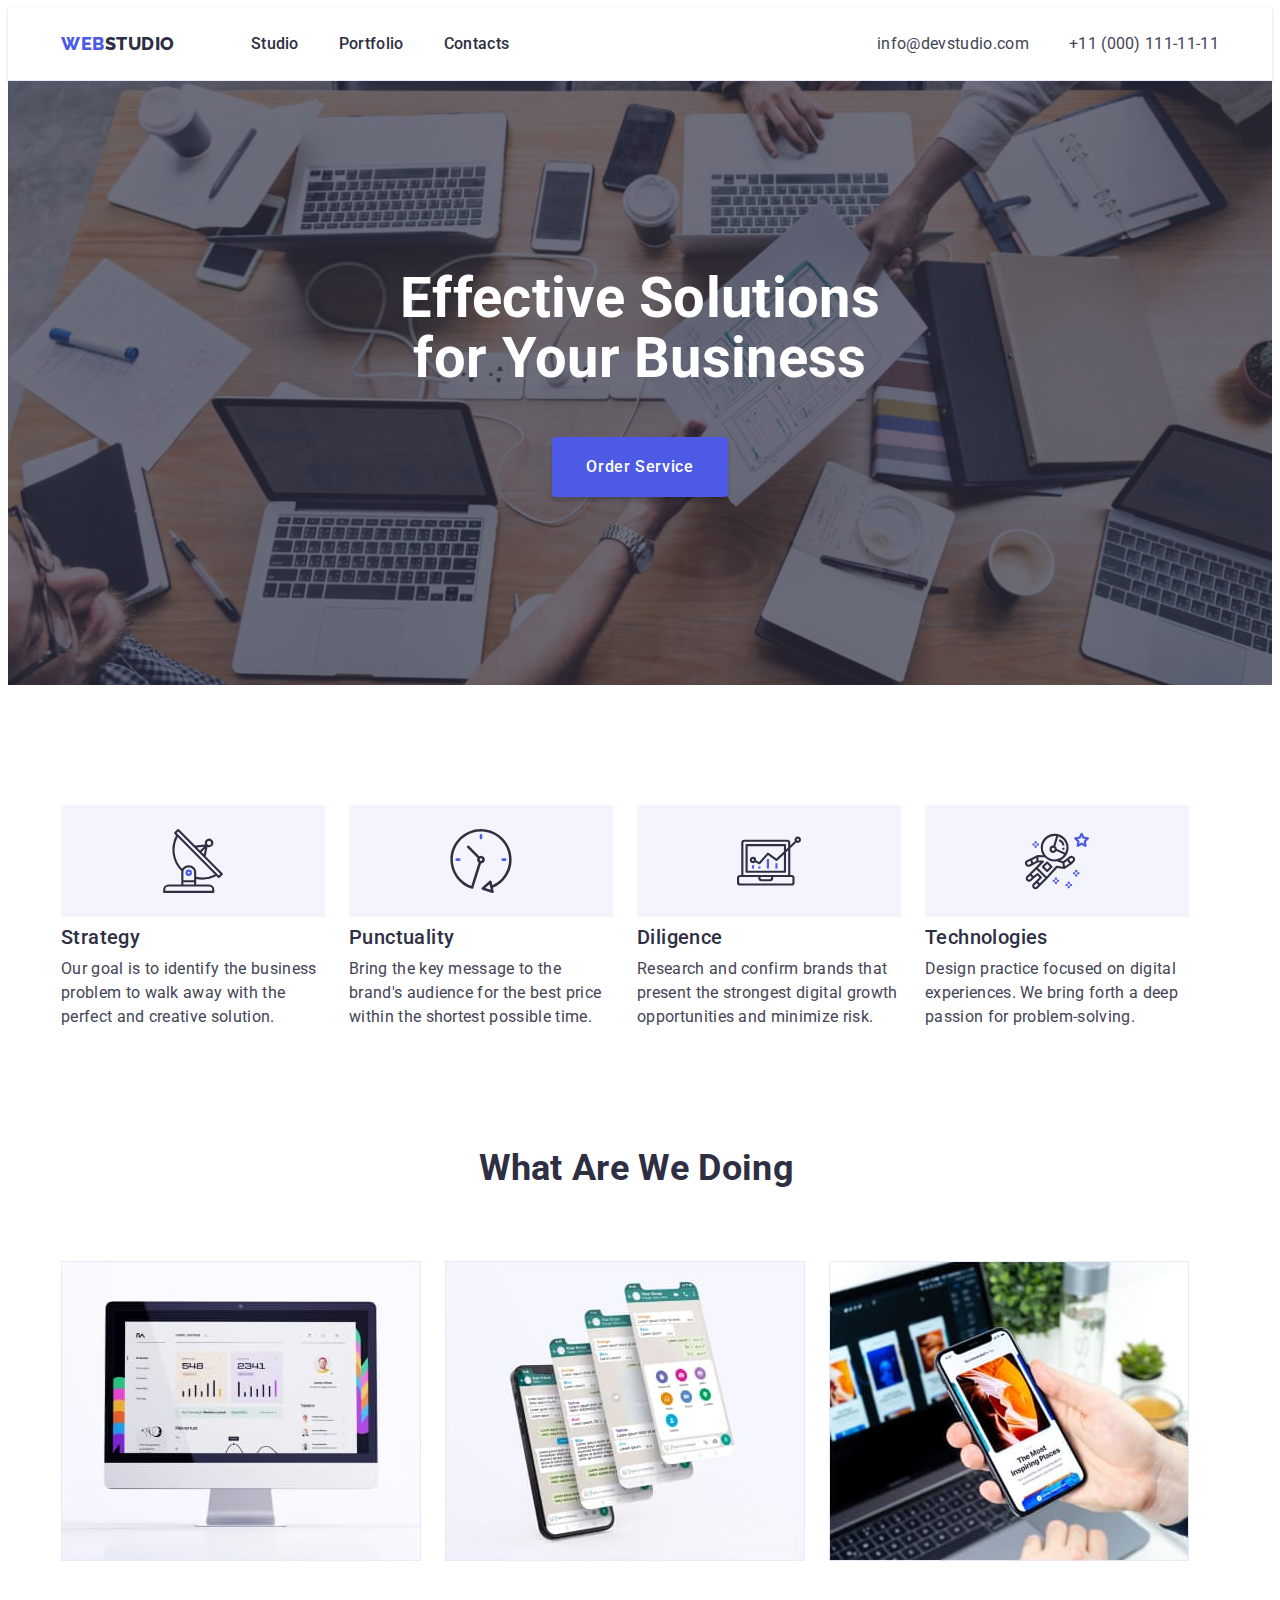
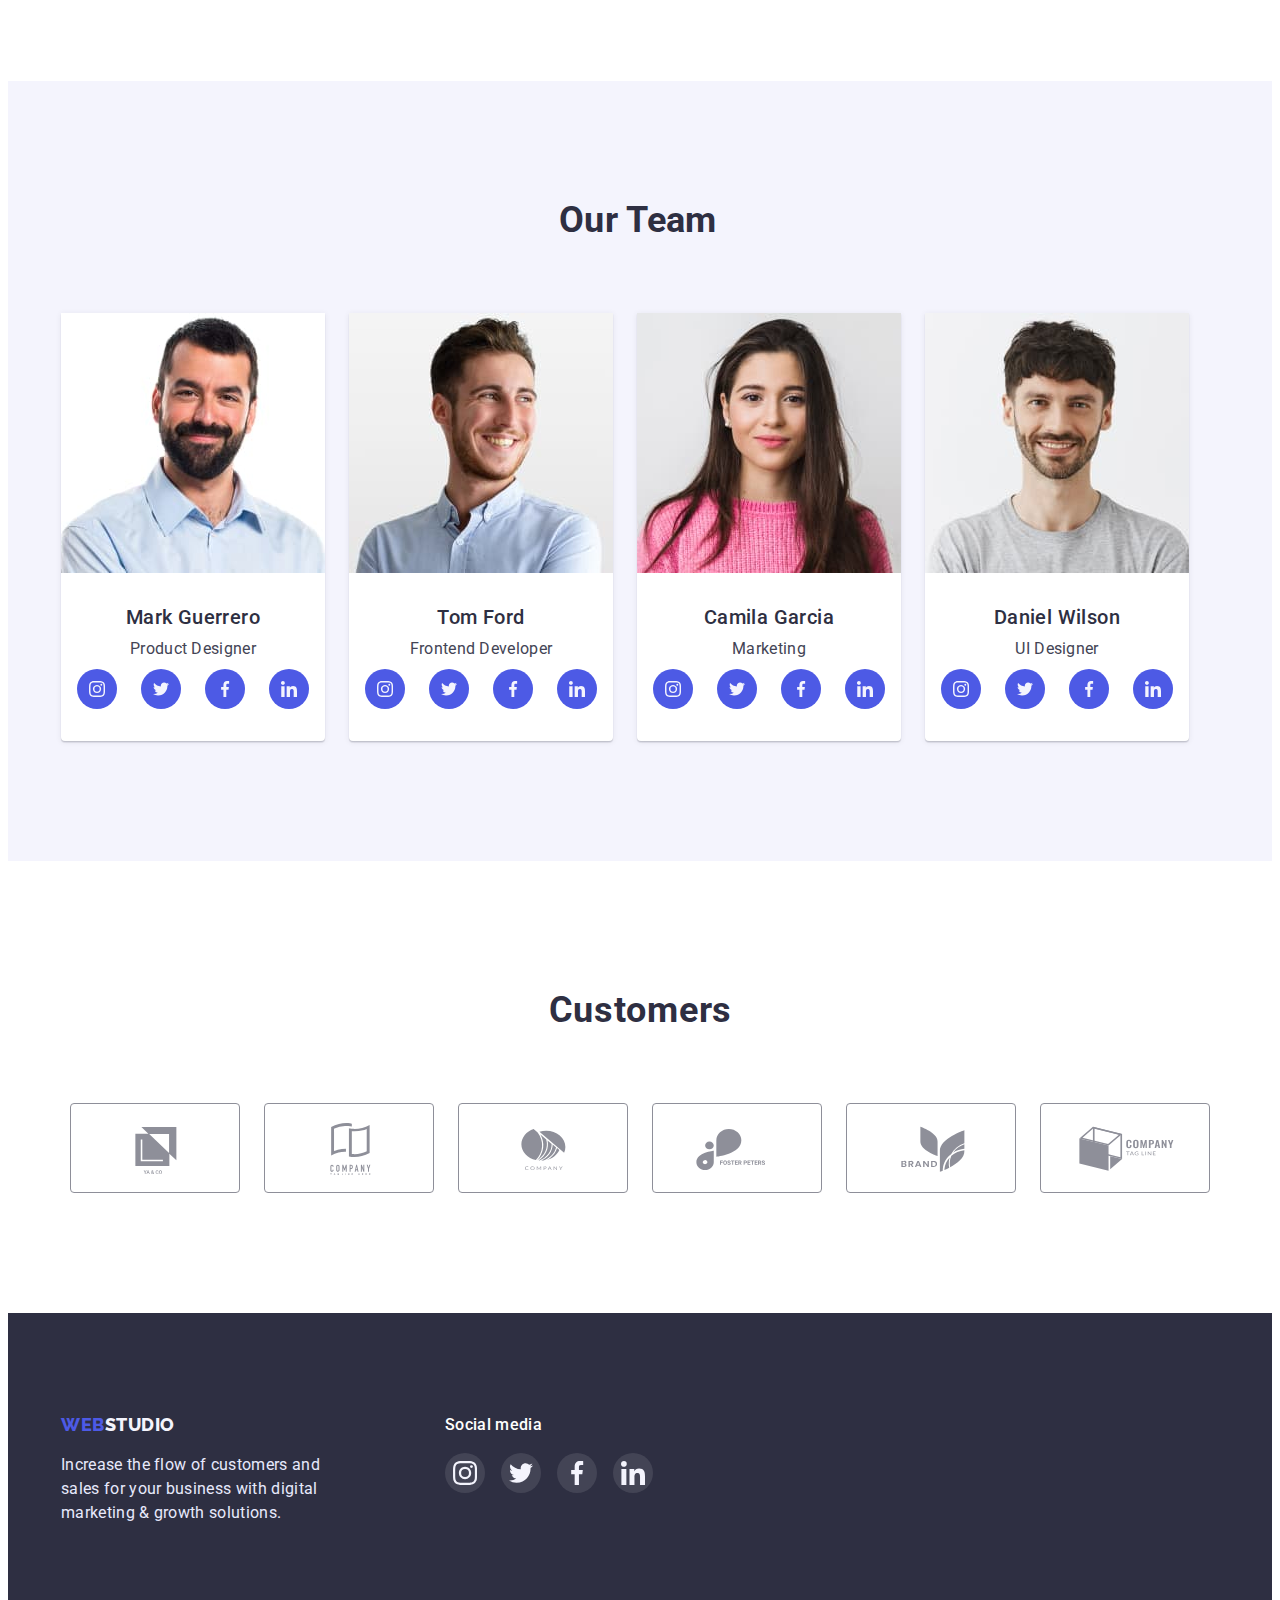
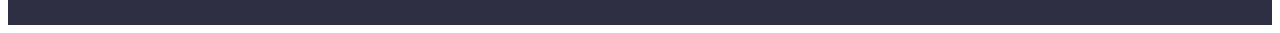
==== index.html @ 5e331be6 "Initial commit" ====
<!DOCTYPE html>
<html lang="en">
  <head>
    <meta charset="UTF-8" />
    <meta http-equiv="X-UA-Compatible" content="IE=edge" />
    <meta name="viewport" content="width=device-width, initial-scale=1.0" />
    <title>WebStudio</title>
    <link rel="preconnect" href="https://fonts.googleapis.com" />
    <link rel="preconnect" href="https://fonts.gstatic.com" crossorigin />
    <link
      href="https://fonts.googleapis.com/css2?family=Raleway:wght@800&family=Roboto:wght@400;500;700;900&display=swap"
      rel="stylesheet"
    />
    <link
      rel="stylesheet"
      href="https://cdnjs.cloudflare.com/ajax/libs/modern-normalize/1.1.0/modern-normalize.min.css"
      integrity="sha512-wpPYUAdjBVSE4KJnH1VR1HeZfpl1ub8YT/NKx4PuQ5NmX2tKuGu6U/JRp5y+Y8XG2tV+wKQpNHVUX03MfMFn9Q=="
      crossorigin="anonymous"
      referrerpolicy="no-referrer"
    />
    <link rel="stylesheet" href="./css/styles.css" />
  </head>
  <body>
    <!-- Header -->
    <header class="header">
      <div class="container navigation-container">
        <nav class="navigation">
          <a class="link logo" href="./index.html"
            ><span class="logo-accent">Web</span>Studio</a
          >
          <ul class="list menu">
            <li class="menu-item">
              <a class="link menu-link" href="./index.html">Studio</a>
            </li>
            <li class="menu-item">
              <a class="link menu-link" href="./portfolio.html">Portfolio</a>
            </li>
            <li class="menu-item">
              <a class="link menu-link" href="">Contacts</a>
            </li>
          </ul>
        </nav>
        <address class="contact">
          <ul class="list list-contact">
            <li class="contact-item">
              <a class="link mail" href="mailto:info@devstudio.com"
                >info@devstudio.com</a
              >
            </li>
            <li class="contact-item">
              <a class="link phone" href="tel:+110001111111"
                >+11 (000) 111-11-11</a
              >
            </li>
          </ul>
        </address>
      </div>
    </header>
    <main>
      <!-- Hero section -->
      <section class="hero">
        <div class="container hero-container">
          <h1 class="hero-title">Effective Solutions for Your Business</h1>
          <button class="hero-btn" type="button">Order Service</button>
        </div>
      </section>
      <!-- Our benefits -->
      <section class="benefits section">
        <div class="container">
          <h2 class="hidden-title">Our benefits</h2>
          <ul class="list benefits-list">
            <li class="benefits-list-item">
              <div class="benefits-thumb">
                <svg class="icon-main" width="64" height="64">
                  <use href="./images/icons.svg#icon-antenna"></use>
                </svg>
              </div>
              <h3 class="benefits-subtitle">Strategy</h3>
              <p class="benefits-text">
                Our goal is to identify the business problem to walk away with
                the perfect and creative solution.
              </p>
            </li>
            <li class="benefits-list-item">
              <div class="benefits-thumb">
                <svg class="icon-main" width="64" height="64">
                  <use href="./images/icons.svg#icon-clock"></use>
                </svg>
              </div>
              <h3 class="benefits-subtitle">Punctuality</h3>
              <p class="benefits-text">
                Bring the key message to the brand's audience for the best price
                within the shortest possible time.
              </p>
            </li>
            <li class="benefits-list-item">
              <div class="benefits-thumb">
                <svg class="icon-main" width="64" height="64">
                  <use href="./images/icons.svg#icon-diagram"></use>
                </svg>
              </div>
              <h3 class="benefits-subtitle">Diligence</h3>
              <p class="benefits-text">
                Research and confirm brands that present the strongest digital
                growth opportunities and minimize risk.
              </p>
            </li>
            <li class="benefits-list-item">
              <div class="benefits-thumb">
                <svg class="icon-main" width="64" height="64">
                  <use href="./images/icons.svg#icon-astronaut"></use>
                </svg>
              </div>
              <h3 class="benefits-subtitle">Technologies</h3>
              <p class="benefits-text">
                Design practice focused on digital experiences. We bring forth a
                deep passion for problem-solving.
              </p>
            </li>
          </ul>
        </div>
      </section>
      <!-- What are we doing -->
      <section class="examples examples-section">
        <div class="container">
          <h2 class="examples-title">What are we doing</h2>
          <ul class="list examples-list">
            <li class="examples-list-item">
              <img
                src="./images/doing-1.jpg"
                alt="computer monitor"
                width="360"
                height="300"
              />
            </li>
            <li class="examples-list-item">
              <img
                src="./images/doing-2.jpg"
                alt="application on the phone"
                width="360"
                height="300"
              />
            </li>
            <li class="examples-list-item">
              <img
                src="./images/doing-3.jpg"
                alt="phone in hand"
                width="360"
                height="300"
              />
            </li>
          </ul>
        </div>
      </section>
      <!-- Our Team -->
      <section class="page-team section">
        <div class="container">
          <h2 class="page-team-title">Our Team</h2>
          <ul class="list page-team-list">
            <li class="page-team-list-item">
              <img
                src="./images/portrait-1.jpg"
                alt="a man with a beard"
                width="264"
                height="260"
              />
              <div class="team-list-wrapper">
                <h3 class="page-team-subtitle">Mark Guerrero</h3>
                <p class="page-team-text">Product Designer</p>
                <ul class="list social-list">
                  <li class="social-list-item">
                    <a href="" class="social-list-link">
                      <svg class="social-list-icon" width="16" height="16">
                        <use href="./images/icons.svg#icon-instagram"></use>
                      </svg>
                    </a>
                  </li>
                  <li class="social-list-item">
                    <a href="" class="social-list-link">
                      <svg class="social-list-icon" width="16" height="16">
                        <use href="./images/icons.svg#icon-twitter"></use>
                      </svg>
                    </a>
                  </li>
                  <li class="social-list-item">
                    <a href="" class="social-list-link">
                      <svg class="social-list-icon" width="16" height="16">
                        <use href="./images/icons.svg#icon-facebook"></use>
                      </svg>
                    </a>
                  </li>
                  <li class="social-list-item">
                    <a href="" class="social-list-link">
                      <svg class="social-list-icon" width="16" height="16">
                        <use href="./images/icons.svg#icon-linkedin"></use>
                      </svg>
                    </a>
                  </li>
                </ul>
              </div>
            </li>
            <li class="page-team-list-item">
              <img
                src="./images/portrait-2.jpg"
                alt="a young guy dressed in a blue shirt"
                width="264"
                height="260"
              />
              <div class="team-list-wrapper">
                <h3 class="page-team-subtitle">Tom Ford</h3>
                <p class="page-team-text">Frontend Developer</p>
                <ul class="list social-list">
                  <li class="social-list-item">
                    <a href="" class="social-list-link">
                      <svg class="social-list-icon" width="16" height="16">
                        <use href="./images/icons.svg#icon-instagram"></use>
                      </svg>
                    </a>
                  </li>
                  <li class="social-list-item">
                    <a href="" class="social-list-link">
                      <svg class="social-list-icon" width="16" height="16">
                        <use href="./images/icons.svg#icon-twitter"></use>
                      </svg>
                    </a>
                  </li>
                  <li class="social-list-item">
                    <a href="" class="social-list-link">
                      <svg class="social-list-icon" width="16" height="16">
                        <use href="./images/icons.svg#icon-facebook"></use>
                      </svg>
                    </a>
                  </li>
                  <li class="social-list-item">
                    <a href="" class="social-list-link">
                      <svg class="social-list-icon" width="16" height="16">
                        <use href="./images/icons.svg#icon-linkedin"></use>
                      </svg>
                    </a>
                  </li>
                </ul>
              </div>
            </li>
            <li class="page-team-list-item">
              <img
                src="./images/portrait-3.jpg"
                alt="the girl is wearing a pink sweater"
                width="264"
                height="260"
              />
              <div class="team-list-wrapper">
                <h3 class="page-team-subtitle">Camila Garcia</h3>
                <p class="page-team-text">Marketing</p>
                <ul class="list social-list">
                  <li class="social-list-item">
                    <a href="" class="social-list-link">
                      <svg class="social-list-icon" width="16" height="16">
                        <use href="./images/icons.svg#icon-instagram"></use>
                      </svg>
                    </a>
                  </li>
                  <li class="social-list-item">
                    <a href="" class="social-list-link">
                      <svg class="social-list-icon" width="16" height="16">
                        <use href="./images/icons.svg#icon-twitter"></use>
                      </svg>
                    </a>
                  </li>
                  <li class="social-list-item">
                    <a href="" class="social-list-link">
                      <svg class="social-list-icon" width="16" height="16">
                        <use href="./images/icons.svg#icon-facebook"></use>
                      </svg>
                    </a>
                  </li>
                  <li class="social-list-item">
                    <a href="" class="social-list-link">
                      <svg class="social-list-icon" width="16" height="16">
                        <use href="./images/icons.svg#icon-linkedin"></use>
                      </svg>
                    </a>
                  </li>
                </ul>
              </div>
            </li>
            <li class="page-team-list-item">
              <img
                src="./images/portrait-4.jpg"
                alt="the guy is wearing a gray t-shirt"
                width="264"
                height="260"
              />
              <div class="team-list-wrapper">
                <h3 class="page-team-subtitle">Daniel Wilson</h3>
                <p class="page-team-text">UI Designer</p>
                <ul class="list social-list">
                  <li class="social-list-item">
                    <a href="" class="social-list-link">
                      <svg class="social-list-icon" width="16" height="16">
                        <use href="./images/icons.svg#icon-instagram"></use>
                      </svg>
                    </a>
                  </li>
                  <li class="social-list-item">
                    <a href="" class="social-list-link">
                      <svg class="social-list-icon" width="16" height="16">
                        <use href="./images/icons.svg#icon-twitter"></use>
                      </svg>
                    </a>
                  </li>
                  <li class="social-list-item">
                    <a href="" class="social-list-link">
                      <svg class="social-list-icon" width="16" height="16">
                        <use href="./images/icons.svg#icon-facebook"></use>
                      </svg>
                    </a>
                  </li>
                  <li class="social-list-item">
                    <a href="" class="social-list-link">
                      <svg class="social-list-icon" width="16" height="16">
                        <use href="./images/icons.svg#icon-linkedin"></use>
                      </svg>
                    </a>
                  </li>
                </ul>
              </div>
            </li>
          </ul>
        </div>
      </section>
      <!-- Customers -->
      <section class="section customers-section">
        <div class="container">
          <h2 class="customers-title">Customers</h2>
          <ul class="list customers-list">
            <li class="customers-list-item">
              <a href="" class="customers-list-link">
                <svg class="customers-icon" width="104" height="56">
                  <use href="./images/icons.svg#icon-client-1"></use>
                </svg>
              </a>
            </li>
            <li class="customers-list-item">
              <a href="" class="customers-list-link">
                <svg class="customers-icon" width="104" height="56">
                  <use href="./images/icons.svg#icon-client-2"></use>
                </svg>
              </a>
            </li>
            <li class="customers-list-item">
              <a href="" class="customers-list-link">
                <svg class="customers-icon" width="104" height="56">
                  <use href="./images/icons.svg#icon-client-3"></use>
                </svg>
              </a>
            </li>
            <li class="customers-list-item">
              <a href="" class="customers-list-link">
                <svg class="customers-icon" width="104" height="56">
                  <use href="./images/icons.svg#icon-client-4"></use>
                </svg>
              </a>
            </li>
            <li class="customers-list-item">
              <a href="" class="customers-list-link">
                <svg class="customers-icon" width="104" height="56">
                  <use href="./images/icons.svg#icon-client-5"></use>
                </svg>
              </a>
            </li>
            <li class="customers-list-item">
              <a href="" class="customers-list-link">
                <svg class="customers-icon" width="104" height="56">
                  <use href="./images/icons.svg#icon-client-6"></use>
                </svg>
              </a>
            </li>
          </ul>
        </div>
      </section>
    </main>

    <!-- Footer -->
    <footer class="footer">
      <div class="container footer-content">
        <div class="footer-wrapper">
          <a class="link logo-footer" href="./index.html"
            ><span class="logo-accent">Web</span>Studio</a
          >
          <p class="footer-text">
            Increase the flow of customers and sales for your business with
            digital marketing & growth solutions.
          </p>
        </div>
        <div class="social-media-wrapper">
          <h3 class="social-media-subtitle">Social media</h3>
          <ul class="list footer-social-list">
            <li class="footer-social-list-item">
              <a href="" class="footer-social-link">
                <svg class="footer-social-icon" width="24" height="24">
                  <use href="./images/icons.svg#icon-instagram"></use>
                </svg>
              </a>
            </li>
            <li class="footer-social-list-item">
              <a href="" class="footer-social-link">
                <svg class="footer-social-icon" width="24" height="24">
                  <use href="./images/icons.svg#icon-twitter"></use>
                </svg>
              </a>
            </li>
            <li class="footer-social-list-item">
              <a href="" class="footer-social-link">
                <svg class="footer-social-icon" width="24" height="24">
                  <use href="./images/icons.svg#icon-facebook"></use>
                </svg>
              </a>
            </li>
            <li class="footer-social-list-item">
              <a href="" class="footer-social-link">
                <svg class="footer-social-icon" width="24" height="24">
                  <use href="./images/icons.svg#icon-linkedin"></use>
                </svg>
              </a>
            </li>
          </ul>
        </div>
      </div>
    </footer>
  </body>
</html>
---- css/styles.css ----
:root {
	--primary-font: "Roboto", sans-serif;
	--secondary-font: "Raleway", sans-serif;
	--primary-text-color: #2e2f42;
	--secondary-text-color: #434455;
	--footer-text-color: #e7e9fc;
	--active-color: #404bbf;
	--brand-color: #4d5ae5;
	--primari-page-color: #ffffff;
	--secondary-page-color: #f4f4fd;
	--border-color: #e7e9fc;
	--icon-color: #8e8f99;
	--active-icon-color: #31d0aa;
}
h1,
h2,
h3,
h4,
h5,
h6,
p {
	margin-top: 0;
	margin-bottom: 0;
}
ul,
ol {
	margin: 0;
	padding: 0;
}
img {
	display: block;
	max-width: 100%;
	height: auto;
}
.container {
	width: 1158px;
	margin-left: auto;
	margin-right: auto;
	padding-left: 15px;
	padding-right: 15px;
}
.section {
	padding-top: 120px;
	padding-bottom: 120px;
}
.examples-section {
	padding-bottom: 120px;
}
body {
	font-family: var(--primary-font);
	color: var(--primary-text-color);
	font-size: 16px;
	font-weight: 400;
	line-height: 1.5;
	letter-spacing: 0.02em;
}
.list {
	list-style: none;
}
.link {
	text-decoration: none;
}
/* Header */
.header {
	border-bottom: 1px solid var(--border-color);
	box-shadow: 0px 1px 6px rgba(46, 47, 66, 0.08), 0px 1px 1px rgba(46, 47, 66, 0.16), 0px 2px 1px rgba(46, 47, 66, 0.08);
}
.navigation-container {
	display: flex;
	align-items: center;
}
.navigation {
	display: flex;
	align-items: center;
}
.menu {
	display: flex;
	align-items: center;
}
.menu-item:not(:last-child) {
	margin-right: 40px;
}
.list-contact {
	display: flex;
	align-items: center;
}

.logo {
	margin-right: 76px;
	padding-top: 24px;
	padding-bottom: 24px;
	font-family: var(--secondary-font);
	font-style: normal;
	font-weight: 800;
	font-size: 18px;
	line-height: 1.33;
	display: flex;
	align-items: center;
	letter-spacing: 0.03em;
	text-transform: uppercase;
	color: var(--primary-text-color);
}
.logo-accent {
	color: var(--brand-color);
}
.menu-link {
	padding-top: 24px;
	padding-bottom: 24px;
	color: var(--primary-text-color);
	font-weight: 500;
}
.menu-link:hover,
.menu-link:focus {
	color: var(--active-color);
}
.contact {
	margin-left: auto;
}
.contact-item:not(:last-child) {
	margin-right: 40px;
}

.mail,
.phone {
	padding-top: 24px;
	padding-bottom: 24px;
	font-style: normal;
	color: var(--secondary-text-color);
}
.mail:hover,
.mail:focus,
.phone:hover,
.phone:focus {
	color: var(--active-color);
}
/* Hero section */
.hero {
	background-color: var(--primary-text-color);
	background-image: linear-gradient(rgba(46, 47, 66, 0.7), rgba(46, 47, 66, 0.7)), url(../images/people-office.jpg);
	background-size: cover;
	padding-top: 188px;
	padding-bottom: 188px;
}
.hero-title {
	font-weight: 700;
	font-size: 56px;
	line-height: 1.07;
	color: var(--primari-page-color);
	margin-bottom: 48px;
	width: 496px;
	margin-left: auto;
	margin-right: auto;
}
.hero-container {
	text-align: center;
}
.hero-btn {
	font-family: inherit;
	font-size: 16px;
	font-weight: 500;
	line-height: 1.5;
	letter-spacing: 0.04em;
	color: var(--primari-page-color);
	background-color: var(--brand-color);
	margin-left: auto;
	margin-right: auto;
	cursor: pointer;
	max-width: 105;
	padding: 16px 32px;
	border-radius: 4px;
	border-color: transparent;
	box-shadow: 0px 4px 4px rgba(0, 0, 0, 0.15);
}
.hero-btn:hover,
.hero-btn:focus {
	background-color: var(--active-color);
}
/* Our benefits */
.hidden-title {
	position: absolute;
	white-space: nowrap;
	width: 1px;
	height: 1px;
	overflow: hidden;
	border: 0;
	padding: 0;
	clip: rect(0 0 0 0);
	-webkit-clip-path: inset(50%);
	clip-path: inset(50%);
	margin: -1px;
}

.benefits-list {
	display: flex;
	align-items: center;
}

.benefits-list-item {
	width: 264px;
}

.benefits-list-item:not(:last-child) {
	margin-right: 24px;
}
.benefits-thumb {
	height: 112px;
	display: flex;
	justify-content: center;
	align-items: center;
	margin-bottom: 8px;
	background-color: var(--secondary-page-color);
}

.benefits-subtitle {
	font-weight: 500;
	font-size: 20px;
	line-height: 1.2;
	letter-spacing: 0.02em;
	margin-bottom: 8px;
}
.benefits-text {
	color: var(--secondary-text-color);
}
/* What are we doing */
.examples-title {
	width: 323px;
	margin-left: auto;
	margin-right: auto;
}

.examples-title,
.page-team-title {
	font-weight: 700;
	font-size: 36px;
	line-height: 1.11;
	text-transform: capitalize;
	margin-bottom: 72px;
}
.examples-list {
	display: flex;
	flex-wrap: wrap;
	gap: 24px;
}
.examples-list-item {
	flex-basis: 360px;
}

/* Our Team */
.page-team-title {
	width: 162px;
	margin-right: auto;
	margin-left: auto;
}
.page-team {
	background-color: var(--secondary-page-color);
}
.page-team-list {
	text-align: center;
	display: flex;
	flex-wrap: wrap;
	gap: 24px;
}

.page-team-list-item {
	background-color: var(--primari-page-color);
	flex-basis: 264px;
	border-bottom-left-radius: 4px;
	border-bottom-right-radius: 4px;
	box-shadow: 0px 2px 1px rgba(46, 47, 66, 0.08), 0px 1px 1px rgba(46, 47, 66, 0.16), 0px 1px 6px rgba(46, 47, 66, 0.08);
}
.page-team-subtitle {
	font-weight: 500;
	font-size: 20px;
	line-height: 1.2;
	letter-spacing: 0.02em;
	margin-bottom: 8px;
}
.page-team-text {
	color: var(--secondary-text-color);
	margin-bottom: 8px;
}
.team-list-wrapper {
	padding-top: 32px;
	padding-bottom: 32px;
}

.social-list-link {
	display: flex;
	justify-content: center;
	align-items: center;
	width: 40px;
	height: 40px;
	border-radius: 50%;
	background-color: var(--brand-color);
}
.social-list-link:hover,
.social-list-link:focus {
	background-color: var(--active-color);
}
.social-list {
	display: flex;
	justify-content: center;
	gap: 24px;
}
.social-list-icon {
	fill: var(--secondary-page-color);
}

/* Customers */
.customers-section {
	padding-top: 130px;
	padding-bottom: 120px;
}
.customers-title {
	font-size: 36px;
	width: 183px;
	line-height: 1.11;
	letter-spacing: 0.02em;
	margin-left: auto;
	margin-right: auto;
	margin-bottom: 72px;
}

.customers-list {
	display: flex;
	justify-content: center;
	align-items: center;
	gap: 24px;
}
.customers-list-link {
	display: flex;
	justify-content: center;
	align-items: center;
	width: 168px;
	height: 88px;
	fill: var(--icon-color);
	border: 1px solid var(--icon-color);
	border-radius: 4px;
}

.customers-list-link:hover,
.customers-list-link:focus {
	border-color: var(--active-color);
	fill: var(--active-color);
}

.customers-icon:hover,
.customers-icon:focus {
	fill: var(--active-color);
}

/* Footer */
.logo-footer {
	font-family: var(--secondary-font);
	font-style: normal;
	font-weight: 800;
	font-size: 18px;
	line-height: 1.33;
	display: flex;
	align-items: center;
	letter-spacing: 0.03em;
	text-transform: uppercase;
	color: var(--secondary-page-color);
	margin-bottom: 16px;
}
.footer {
	padding-top: 100px;
	padding-bottom: 100px;
	background-color: var(--primary-text-color);
}
.footer-text {
	color: var(--footer-text-color);
	width: 264px;
}
.social-media-subtitle {
	font-weight: 500;
	color: var(--primari-page-color);
	margin-bottom: 16px;
	font-size: 16px;
	line-height: 1.5;
	letter-spacing: 0.02em;
}
.footer-social-list {
	display: flex;
	justify-content: center;
	align-items: center;
	gap: 16px;
}

.footer-social-link {
	display: flex;
	justify-content: center;
	align-items: center;
	width: 40px;
	height: 40px;
	border-radius: 50%;
	background-color: rgba(255, 255, 255, 0.1);
}
.footer-social-link:hover,
.footer-social-link:focus {
	background-color: var(--active-icon-color);
}
.social-media-wrapper {
	display: inline-block;
	flex-wrap: wrap;
}
.footer-content {
	display: flex;
}
.footer-wrapper {
	margin-right: 120px;
}
.footer-social-icon {
	fill: var(--secondary-page-color);
}

/* Portfolio */
.portfolio {
	padding-top: 96px;
	padding-bottom: 120px;
}
.portfolio-btn {
	font-family: inherit;
	font-size: 16px;
	font-weight: 500;
	line-height: 1.5;
	display: flex;
	align-items: center;
	text-align: center;
	letter-spacing: 0.04em;
	color: var(--brand-color);
	background-color: var(--secondary-page-color);
	border: 1px solid var(--border-color);
	border-radius: 4px;
	cursor: pointer;
	padding: 12px 24px;
}
.portfolio-btn:active,
.portfolio-btn:hover,
.portfolio-btn:focus {
	background: var(--active-color);
	color: var(--primari-page-color);
	border-color: var(--active-color);
	box-shadow: 0px 2px 2px rgba(0, 0, 0, 0.08), 0px 2px 1px rgba(0, 0, 0, 0.08), 0px 3px 1px rgba(0, 0, 0, 0.1);
}

.portfolio-list {
	display: flex;
	align-items: center;
	justify-content: center;
	margin-bottom: 72px;
}
.portfolio-list-item:not(:last-child) {
	margin-right: 24px;
}

.portfolio-examples {
	display: flex;
	flex-wrap: wrap;
	gap: 48px;
	column-gap: 24px;
}

.portfolio-examples-item {
	flex-basis: 360px;
}
.portfolio-examples-link {
	display: block;
}
.portfolio-examples-link:hover,
.portfolio-examples-link:focus {
	box-shadow: 0px 2px 1px rgba(46, 47, 66, 0.08), 0px 1px 1px rgba(46, 47, 66, 0.16), 0px 1px 6px rgba(46, 47, 66, 0.08);
}

.portfolio-examples-wrapper {
	padding: 32px 16px;
	border: 1px solid var(--border-color);
	border-top: none;
}

.portfolio-subtitle {
	color: var(--primary-text-color);
	font-weight: 500;
	font-size: 20px;
	line-height: 1.2;
	letter-spacing: 0.02em;
	margin-bottom: 8px;
}
.portfolio-text {
	color: var(--secondary-text-color);
}
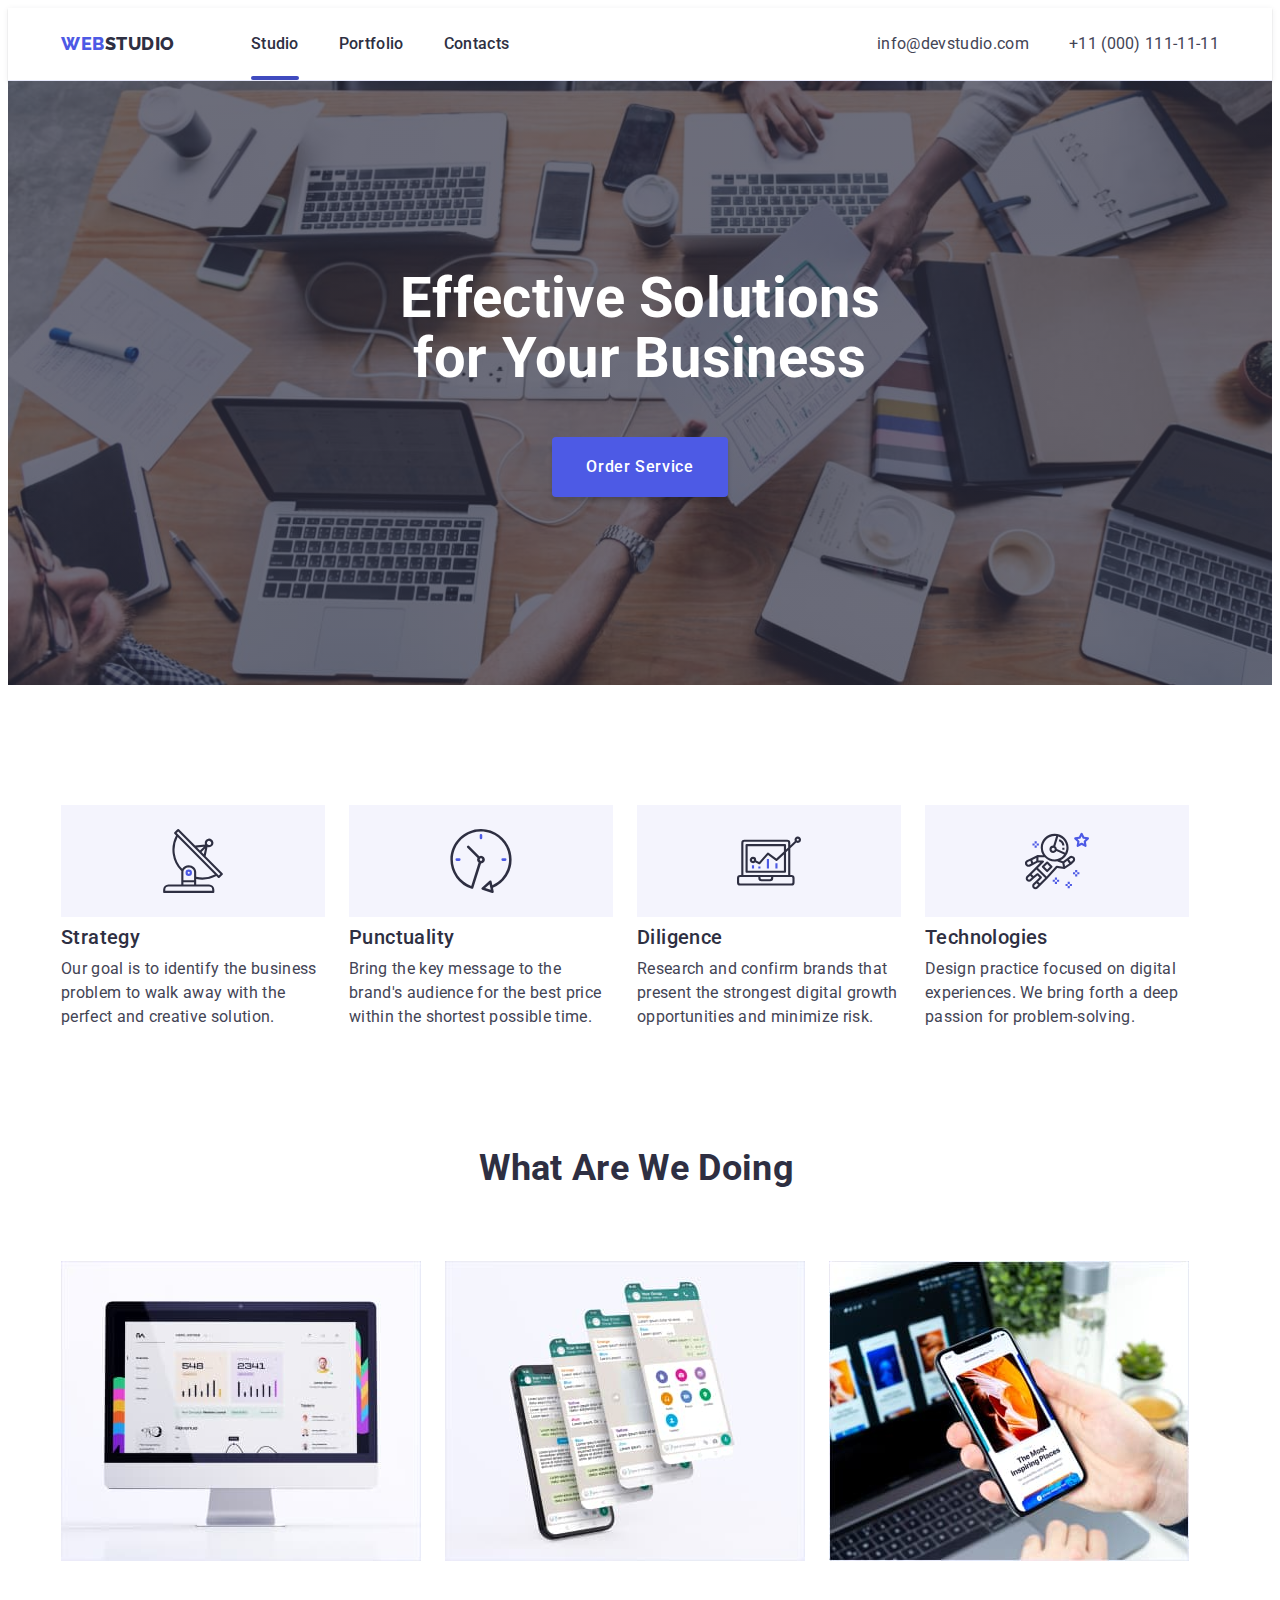
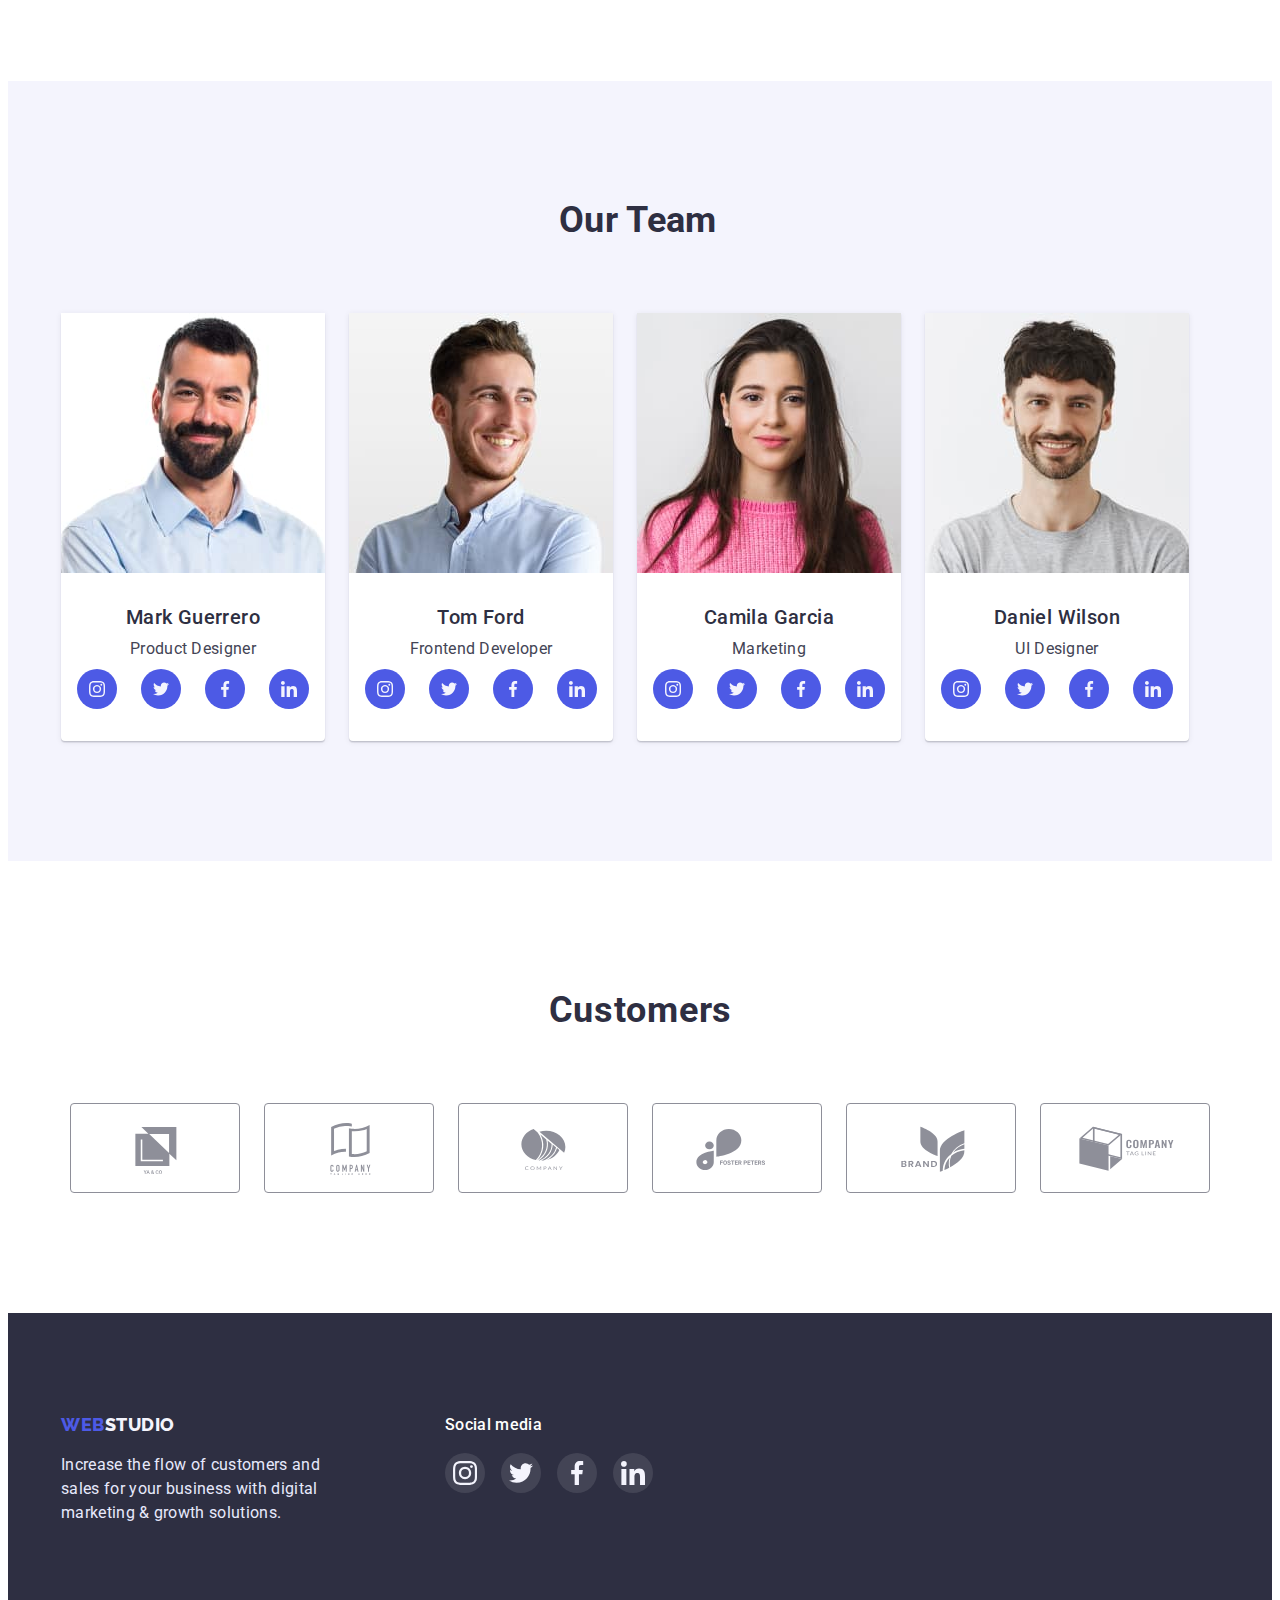
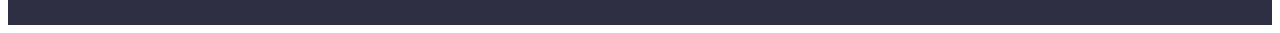
==== commit ad117caa: "Додала анімації" ====
--- a/index.html
+++ b/index.html
@@ -1,431 +1,383 @@
 <!DOCTYPE html>
 <html lang="en">
-  <head>
-    <meta charset="UTF-8" />
-    <meta http-equiv="X-UA-Compatible" content="IE=edge" />
-    <meta name="viewport" content="width=device-width, initial-scale=1.0" />
-    <title>WebStudio</title>
-    <link rel="preconnect" href="https://fonts.googleapis.com" />
-    <link rel="preconnect" href="https://fonts.gstatic.com" crossorigin />
-    <link
-      href="https://fonts.googleapis.com/css2?family=Raleway:wght@800&family=Roboto:wght@400;500;700;900&display=swap"
-      rel="stylesheet"
-    />
-    <link
-      rel="stylesheet"
-      href="https://cdnjs.cloudflare.com/ajax/libs/modern-normalize/1.1.0/modern-normalize.min.css"
-      integrity="sha512-wpPYUAdjBVSE4KJnH1VR1HeZfpl1ub8YT/NKx4PuQ5NmX2tKuGu6U/JRp5y+Y8XG2tV+wKQpNHVUX03MfMFn9Q=="
-      crossorigin="anonymous"
-      referrerpolicy="no-referrer"
-    />
-    <link rel="stylesheet" href="./css/styles.css" />
-  </head>
-  <body>
-    <!-- Header -->
-    <header class="header">
-      <div class="container navigation-container">
-        <nav class="navigation">
-          <a class="link logo" href="./index.html"
-            ><span class="logo-accent">Web</span>Studio</a
-          >
-          <ul class="list menu">
-            <li class="menu-item">
-              <a class="link menu-link" href="./index.html">Studio</a>
-            </li>
-            <li class="menu-item">
-              <a class="link menu-link" href="./portfolio.html">Portfolio</a>
-            </li>
-            <li class="menu-item">
-              <a class="link menu-link" href="">Contacts</a>
-            </li>
-          </ul>
-        </nav>
-        <address class="contact">
-          <ul class="list list-contact">
-            <li class="contact-item">
-              <a class="link mail" href="mailto:info@devstudio.com"
-                >info@devstudio.com</a
-              >
-            </li>
-            <li class="contact-item">
-              <a class="link phone" href="tel:+110001111111"
-                >+11 (000) 111-11-11</a
-              >
-            </li>
-          </ul>
-        </address>
-      </div>
-    </header>
-    <main>
-      <!-- Hero section -->
-      <section class="hero">
-        <div class="container hero-container">
-          <h1 class="hero-title">Effective Solutions for Your Business</h1>
-          <button class="hero-btn" type="button">Order Service</button>
-        </div>
-      </section>
-      <!-- Our benefits -->
-      <section class="benefits section">
-        <div class="container">
-          <h2 class="hidden-title">Our benefits</h2>
-          <ul class="list benefits-list">
-            <li class="benefits-list-item">
-              <div class="benefits-thumb">
-                <svg class="icon-main" width="64" height="64">
-                  <use href="./images/icons.svg#icon-antenna"></use>
-                </svg>
-              </div>
-              <h3 class="benefits-subtitle">Strategy</h3>
-              <p class="benefits-text">
-                Our goal is to identify the business problem to walk away with
-                the perfect and creative solution.
-              </p>
-            </li>
-            <li class="benefits-list-item">
-              <div class="benefits-thumb">
-                <svg class="icon-main" width="64" height="64">
-                  <use href="./images/icons.svg#icon-clock"></use>
-                </svg>
-              </div>
-              <h3 class="benefits-subtitle">Punctuality</h3>
-              <p class="benefits-text">
-                Bring the key message to the brand's audience for the best price
-                within the shortest possible time.
-              </p>
-            </li>
-            <li class="benefits-list-item">
-              <div class="benefits-thumb">
-                <svg class="icon-main" width="64" height="64">
-                  <use href="./images/icons.svg#icon-diagram"></use>
-                </svg>
-              </div>
-              <h3 class="benefits-subtitle">Diligence</h3>
-              <p class="benefits-text">
-                Research and confirm brands that present the strongest digital
-                growth opportunities and minimize risk.
-              </p>
-            </li>
-            <li class="benefits-list-item">
-              <div class="benefits-thumb">
-                <svg class="icon-main" width="64" height="64">
-                  <use href="./images/icons.svg#icon-astronaut"></use>
-                </svg>
-              </div>
-              <h3 class="benefits-subtitle">Technologies</h3>
-              <p class="benefits-text">
-                Design practice focused on digital experiences. We bring forth a
-                deep passion for problem-solving.
-              </p>
-            </li>
-          </ul>
-        </div>
-      </section>
-      <!-- What are we doing -->
-      <section class="examples examples-section">
-        <div class="container">
-          <h2 class="examples-title">What are we doing</h2>
-          <ul class="list examples-list">
-            <li class="examples-list-item">
-              <img
-                src="./images/doing-1.jpg"
-                alt="computer monitor"
-                width="360"
-                height="300"
-              />
-            </li>
-            <li class="examples-list-item">
-              <img
-                src="./images/doing-2.jpg"
-                alt="application on the phone"
-                width="360"
-                height="300"
-              />
-            </li>
-            <li class="examples-list-item">
-              <img
-                src="./images/doing-3.jpg"
-                alt="phone in hand"
-                width="360"
-                height="300"
-              />
-            </li>
-          </ul>
-        </div>
-      </section>
-      <!-- Our Team -->
-      <section class="page-team section">
-        <div class="container">
-          <h2 class="page-team-title">Our Team</h2>
-          <ul class="list page-team-list">
-            <li class="page-team-list-item">
-              <img
-                src="./images/portrait-1.jpg"
-                alt="a man with a beard"
-                width="264"
-                height="260"
-              />
-              <div class="team-list-wrapper">
-                <h3 class="page-team-subtitle">Mark Guerrero</h3>
-                <p class="page-team-text">Product Designer</p>
-                <ul class="list social-list">
-                  <li class="social-list-item">
-                    <a href="" class="social-list-link">
-                      <svg class="social-list-icon" width="16" height="16">
-                        <use href="./images/icons.svg#icon-instagram"></use>
-                      </svg>
-                    </a>
-                  </li>
-                  <li class="social-list-item">
-                    <a href="" class="social-list-link">
-                      <svg class="social-list-icon" width="16" height="16">
-                        <use href="./images/icons.svg#icon-twitter"></use>
-                      </svg>
-                    </a>
-                  </li>
-                  <li class="social-list-item">
-                    <a href="" class="social-list-link">
-                      <svg class="social-list-icon" width="16" height="16">
-                        <use href="./images/icons.svg#icon-facebook"></use>
-                      </svg>
-                    </a>
-                  </li>
-                  <li class="social-list-item">
-                    <a href="" class="social-list-link">
-                      <svg class="social-list-icon" width="16" height="16">
-                        <use href="./images/icons.svg#icon-linkedin"></use>
-                      </svg>
-                    </a>
-                  </li>
-                </ul>
-              </div>
-            </li>
-            <li class="page-team-list-item">
-              <img
-                src="./images/portrait-2.jpg"
-                alt="a young guy dressed in a blue shirt"
-                width="264"
-                height="260"
-              />
-              <div class="team-list-wrapper">
-                <h3 class="page-team-subtitle">Tom Ford</h3>
-                <p class="page-team-text">Frontend Developer</p>
-                <ul class="list social-list">
-                  <li class="social-list-item">
-                    <a href="" class="social-list-link">
-                      <svg class="social-list-icon" width="16" height="16">
-                        <use href="./images/icons.svg#icon-instagram"></use>
-                      </svg>
-                    </a>
-                  </li>
-                  <li class="social-list-item">
-                    <a href="" class="social-list-link">
-                      <svg class="social-list-icon" width="16" height="16">
-                        <use href="./images/icons.svg#icon-twitter"></use>
-                      </svg>
-                    </a>
-                  </li>
-                  <li class="social-list-item">
-                    <a href="" class="social-list-link">
-                      <svg class="social-list-icon" width="16" height="16">
-                        <use href="./images/icons.svg#icon-facebook"></use>
-                      </svg>
-                    </a>
-                  </li>
-                  <li class="social-list-item">
-                    <a href="" class="social-list-link">
-                      <svg class="social-list-icon" width="16" height="16">
-                        <use href="./images/icons.svg#icon-linkedin"></use>
-                      </svg>
-                    </a>
-                  </li>
-                </ul>
-              </div>
-            </li>
-            <li class="page-team-list-item">
-              <img
-                src="./images/portrait-3.jpg"
-                alt="the girl is wearing a pink sweater"
-                width="264"
-                height="260"
-              />
-              <div class="team-list-wrapper">
-                <h3 class="page-team-subtitle">Camila Garcia</h3>
-                <p class="page-team-text">Marketing</p>
-                <ul class="list social-list">
-                  <li class="social-list-item">
-                    <a href="" class="social-list-link">
-                      <svg class="social-list-icon" width="16" height="16">
-                        <use href="./images/icons.svg#icon-instagram"></use>
-                      </svg>
-                    </a>
-                  </li>
-                  <li class="social-list-item">
-                    <a href="" class="social-list-link">
-                      <svg class="social-list-icon" width="16" height="16">
-                        <use href="./images/icons.svg#icon-twitter"></use>
-                      </svg>
-                    </a>
-                  </li>
-                  <li class="social-list-item">
-                    <a href="" class="social-list-link">
-                      <svg class="social-list-icon" width="16" height="16">
-                        <use href="./images/icons.svg#icon-facebook"></use>
-                      </svg>
-                    </a>
-                  </li>
-                  <li class="social-list-item">
-                    <a href="" class="social-list-link">
-                      <svg class="social-list-icon" width="16" height="16">
-                        <use href="./images/icons.svg#icon-linkedin"></use>
-                      </svg>
-                    </a>
-                  </li>
-                </ul>
-              </div>
-            </li>
-            <li class="page-team-list-item">
-              <img
-                src="./images/portrait-4.jpg"
-                alt="the guy is wearing a gray t-shirt"
-                width="264"
-                height="260"
-              />
-              <div class="team-list-wrapper">
-                <h3 class="page-team-subtitle">Daniel Wilson</h3>
-                <p class="page-team-text">UI Designer</p>
-                <ul class="list social-list">
-                  <li class="social-list-item">
-                    <a href="" class="social-list-link">
-                      <svg class="social-list-icon" width="16" height="16">
-                        <use href="./images/icons.svg#icon-instagram"></use>
-                      </svg>
-                    </a>
-                  </li>
-                  <li class="social-list-item">
-                    <a href="" class="social-list-link">
-                      <svg class="social-list-icon" width="16" height="16">
-                        <use href="./images/icons.svg#icon-twitter"></use>
-                      </svg>
-                    </a>
-                  </li>
-                  <li class="social-list-item">
-                    <a href="" class="social-list-link">
-                      <svg class="social-list-icon" width="16" height="16">
-                        <use href="./images/icons.svg#icon-facebook"></use>
-                      </svg>
-                    </a>
-                  </li>
-                  <li class="social-list-item">
-                    <a href="" class="social-list-link">
-                      <svg class="social-list-icon" width="16" height="16">
-                        <use href="./images/icons.svg#icon-linkedin"></use>
-                      </svg>
-                    </a>
-                  </li>
-                </ul>
-              </div>
-            </li>
-          </ul>
-        </div>
-      </section>
-      <!-- Customers -->
-      <section class="section customers-section">
-        <div class="container">
-          <h2 class="customers-title">Customers</h2>
-          <ul class="list customers-list">
-            <li class="customers-list-item">
-              <a href="" class="customers-list-link">
-                <svg class="customers-icon" width="104" height="56">
-                  <use href="./images/icons.svg#icon-client-1"></use>
-                </svg>
-              </a>
-            </li>
-            <li class="customers-list-item">
-              <a href="" class="customers-list-link">
-                <svg class="customers-icon" width="104" height="56">
-                  <use href="./images/icons.svg#icon-client-2"></use>
-                </svg>
-              </a>
-            </li>
-            <li class="customers-list-item">
-              <a href="" class="customers-list-link">
-                <svg class="customers-icon" width="104" height="56">
-                  <use href="./images/icons.svg#icon-client-3"></use>
-                </svg>
-              </a>
-            </li>
-            <li class="customers-list-item">
-              <a href="" class="customers-list-link">
-                <svg class="customers-icon" width="104" height="56">
-                  <use href="./images/icons.svg#icon-client-4"></use>
-                </svg>
-              </a>
-            </li>
-            <li class="customers-list-item">
-              <a href="" class="customers-list-link">
-                <svg class="customers-icon" width="104" height="56">
-                  <use href="./images/icons.svg#icon-client-5"></use>
-                </svg>
-              </a>
-            </li>
-            <li class="customers-list-item">
-              <a href="" class="customers-list-link">
-                <svg class="customers-icon" width="104" height="56">
-                  <use href="./images/icons.svg#icon-client-6"></use>
-                </svg>
-              </a>
-            </li>
-          </ul>
-        </div>
-      </section>
-    </main>
+	<head>
+		<meta charset="UTF-8" />
+		<meta http-equiv="X-UA-Compatible" content="IE=edge" />
+		<meta name="viewport" content="width=device-width, initial-scale=1.0" />
+		<title>WebStudio</title>
+		<link rel="preconnect" href="https://fonts.googleapis.com" />
+		<link rel="preconnect" href="https://fonts.gstatic.com" crossorigin />
+		<link
+			href="https://fonts.googleapis.com/css2?family=Raleway:wght@800&family=Roboto:wght@400;500;700;900&display=swap"
+			rel="stylesheet"
+		/>
+		<link
+			rel="stylesheet"
+			href="https://cdnjs.cloudflare.com/ajax/libs/modern-normalize/1.1.0/modern-normalize.min.css"
+			integrity="sha512-wpPYUAdjBVSE4KJnH1VR1HeZfpl1ub8YT/NKx4PuQ5NmX2tKuGu6U/JRp5y+Y8XG2tV+wKQpNHVUX03MfMFn9Q=="
+			crossorigin="anonymous"
+			referrerpolicy="no-referrer"
+		/>
+		<link rel="stylesheet" href="./css/styles.css" />
+	</head>
+	<body>
+		<!-- Header -->
+		<header class="header">
+			<div class="container navigation-container">
+				<nav class="navigation">
+					<a class="link logo" href="./index.html"><span class="logo-accent">Web</span>Studio</a>
+					<ul class="list menu">
+						<li class="menu-item">
+							<a class="link menu-link menu-link-current" href="./index.html">Studio</a>
+						</li>
+						<li class="menu-item">
+							<a class="link menu-link" href="./portfolio.html">Portfolio</a>
+						</li>
+						<li class="menu-item">
+							<a class="link menu-link" href="">Contacts</a>
+						</li>
+					</ul>
+				</nav>
+				<address class="contact">
+					<ul class="list list-contact">
+						<li class="contact-item">
+							<a class="link mail" href="mailto:info@devstudio.com">info@devstudio.com</a>
+						</li>
+						<li class="contact-item">
+							<a class="link phone" href="tel:+110001111111">+11 (000) 111-11-11</a>
+						</li>
+					</ul>
+				</address>
+			</div>
+		</header>
+		<main>
+			<!-- Hero section -->
+			<section class="hero">
+				<div class="container hero-container">
+					<h1 class="hero-title">Effective Solutions for Your Business</h1>
+					<button class="hero-btn" type="button">Order Service</button>
+				</div>
+			</section>
+			<!-- Our benefits -->
+			<section class="benefits section">
+				<div class="container">
+					<h2 class="hidden-title">Our benefits</h2>
+					<ul class="list benefits-list">
+						<li class="benefits-list-item">
+							<div class="benefits-thumb">
+								<svg class="icon-main" width="64" height="64">
+									<use href="./images/icons.svg#icon-antenna"></use>
+								</svg>
+							</div>
+							<h3 class="benefits-subtitle">Strategy</h3>
+							<p class="benefits-text">
+								Our goal is to identify the business problem to walk away with the perfect and creative solution.
+							</p>
+						</li>
+						<li class="benefits-list-item">
+							<div class="benefits-thumb">
+								<svg class="icon-main" width="64" height="64">
+									<use href="./images/icons.svg#icon-clock"></use>
+								</svg>
+							</div>
+							<h3 class="benefits-subtitle">Punctuality</h3>
+							<p class="benefits-text">
+								Bring the key message to the brand's audience for the best price within the shortest possible time.
+							</p>
+						</li>
+						<li class="benefits-list-item">
+							<div class="benefits-thumb">
+								<svg class="icon-main" width="64" height="64">
+									<use href="./images/icons.svg#icon-diagram"></use>
+								</svg>
+							</div>
+							<h3 class="benefits-subtitle">Diligence</h3>
+							<p class="benefits-text">
+								Research and confirm brands that present the strongest digital growth opportunities and minimize risk.
+							</p>
+						</li>
+						<li class="benefits-list-item">
+							<div class="benefits-thumb">
+								<svg class="icon-main" width="64" height="64">
+									<use href="./images/icons.svg#icon-astronaut"></use>
+								</svg>
+							</div>
+							<h3 class="benefits-subtitle">Technologies</h3>
+							<p class="benefits-text">
+								Design practice focused on digital experiences. We bring forth a deep passion for problem-solving.
+							</p>
+						</li>
+					</ul>
+				</div>
+			</section>
+			<!-- What are we doing -->
+			<section class="examples examples-section">
+				<div class="container">
+					<h2 class="examples-title">What are we doing</h2>
+					<ul class="list examples-list">
+						<li class="examples-list-item">
+							<img src="./images/doing-1.jpg" alt="computer monitor" width="360" height="300" />
+						</li>
+						<li class="examples-list-item">
+							<img src="./images/doing-2.jpg" alt="application on the phone" width="360" height="300" />
+						</li>
+						<li class="examples-list-item">
+							<img src="./images/doing-3.jpg" alt="phone in hand" width="360" height="300" />
+						</li>
+					</ul>
+				</div>
+			</section>
+			<!-- Our Team -->
+			<section class="page-team section">
+				<div class="container">
+					<h2 class="page-team-title">Our Team</h2>
+					<ul class="list page-team-list">
+						<li class="page-team-list-item">
+							<img src="./images/portrait-1.jpg" alt="a man with a beard" width="264" height="260" />
+							<div class="team-list-wrapper">
+								<h3 class="page-team-subtitle">Mark Guerrero</h3>
+								<p class="page-team-text">Product Designer</p>
+								<ul class="list social-list">
+									<li class="social-list-item">
+										<a href="" class="social-list-link">
+											<svg class="social-list-icon" width="16" height="16">
+												<use href="./images/icons.svg#icon-instagram"></use>
+											</svg>
+										</a>
+									</li>
+									<li class="social-list-item">
+										<a href="" class="social-list-link">
+											<svg class="social-list-icon" width="16" height="16">
+												<use href="./images/icons.svg#icon-twitter"></use>
+											</svg>
+										</a>
+									</li>
+									<li class="social-list-item">
+										<a href="" class="social-list-link">
+											<svg class="social-list-icon" width="16" height="16">
+												<use href="./images/icons.svg#icon-facebook"></use>
+											</svg>
+										</a>
+									</li>
+									<li class="social-list-item">
+										<a href="" class="social-list-link">
+											<svg class="social-list-icon" width="16" height="16">
+												<use href="./images/icons.svg#icon-linkedin"></use>
+											</svg>
+										</a>
+									</li>
+								</ul>
+							</div>
+						</li>
+						<li class="page-team-list-item">
+							<img src="./images/portrait-2.jpg" alt="a young guy dressed in a blue shirt" width="264" height="260" />
+							<div class="team-list-wrapper">
+								<h3 class="page-team-subtitle">Tom Ford</h3>
+								<p class="page-team-text">Frontend Developer</p>
+								<ul class="list social-list">
+									<li class="social-list-item">
+										<a href="" class="social-list-link">
+											<svg class="social-list-icon" width="16" height="16">
+												<use href="./images/icons.svg#icon-instagram"></use>
+											</svg>
+										</a>
+									</li>
+									<li class="social-list-item">
+										<a href="" class="social-list-link">
+											<svg class="social-list-icon" width="16" height="16">
+												<use href="./images/icons.svg#icon-twitter"></use>
+											</svg>
+										</a>
+									</li>
+									<li class="social-list-item">
+										<a href="" class="social-list-link">
+											<svg class="social-list-icon" width="16" height="16">
+												<use href="./images/icons.svg#icon-facebook"></use>
+											</svg>
+										</a>
+									</li>
+									<li class="social-list-item">
+										<a href="" class="social-list-link">
+											<svg class="social-list-icon" width="16" height="16">
+												<use href="./images/icons.svg#icon-linkedin"></use>
+											</svg>
+										</a>
+									</li>
+								</ul>
+							</div>
+						</li>
+						<li class="page-team-list-item">
+							<img src="./images/portrait-3.jpg" alt="the girl is wearing a pink sweater" width="264" height="260" />
+							<div class="team-list-wrapper">
+								<h3 class="page-team-subtitle">Camila Garcia</h3>
+								<p class="page-team-text">Marketing</p>
+								<ul class="list social-list">
+									<li class="social-list-item">
+										<a href="" class="social-list-link">
+											<svg class="social-list-icon" width="16" height="16">
+												<use href="./images/icons.svg#icon-instagram"></use>
+											</svg>
+										</a>
+									</li>
+									<li class="social-list-item">
+										<a href="" class="social-list-link">
+											<svg class="social-list-icon" width="16" height="16">
+												<use href="./images/icons.svg#icon-twitter"></use>
+											</svg>
+										</a>
+									</li>
+									<li class="social-list-item">
+										<a href="" class="social-list-link">
+											<svg class="social-list-icon" width="16" height="16">
+												<use href="./images/icons.svg#icon-facebook"></use>
+											</svg>
+										</a>
+									</li>
+									<li class="social-list-item">
+										<a href="" class="social-list-link">
+											<svg class="social-list-icon" width="16" height="16">
+												<use href="./images/icons.svg#icon-linkedin"></use>
+											</svg>
+										</a>
+									</li>
+								</ul>
+							</div>
+						</li>
+						<li class="page-team-list-item">
+							<img src="./images/portrait-4.jpg" alt="the guy is wearing a gray t-shirt" width="264" height="260" />
+							<div class="team-list-wrapper">
+								<h3 class="page-team-subtitle">Daniel Wilson</h3>
+								<p class="page-team-text">UI Designer</p>
+								<ul class="list social-list">
+									<li class="social-list-item">
+										<a href="" class="social-list-link">
+											<svg class="social-list-icon" width="16" height="16">
+												<use href="./images/icons.svg#icon-instagram"></use>
+											</svg>
+										</a>
+									</li>
+									<li class="social-list-item">
+										<a href="" class="social-list-link">
+											<svg class="social-list-icon" width="16" height="16">
+												<use href="./images/icons.svg#icon-twitter"></use>
+											</svg>
+										</a>
+									</li>
+									<li class="social-list-item">
+										<a href="" class="social-list-link">
+											<svg class="social-list-icon" width="16" height="16">
+												<use href="./images/icons.svg#icon-facebook"></use>
+											</svg>
+										</a>
+									</li>
+									<li class="social-list-item">
+										<a href="" class="social-list-link">
+											<svg class="social-list-icon" width="16" height="16">
+												<use href="./images/icons.svg#icon-linkedin"></use>
+											</svg>
+										</a>
+									</li>
+								</ul>
+							</div>
+						</li>
+					</ul>
+				</div>
+			</section>
+			<!-- Customers -->
+			<section class="section customers-section">
+				<div class="container">
+					<h2 class="customers-title">Customers</h2>
+					<ul class="list customers-list">
+						<li class="customers-list-item">
+							<a href="" class="customers-list-link">
+								<svg class="customers-icon" width="104" height="56">
+									<use href="./images/icons.svg#icon-client-1"></use>
+								</svg>
+							</a>
+						</li>
+						<li class="customers-list-item">
+							<a href="" class="customers-list-link">
+								<svg class="customers-icon" width="104" height="56">
+									<use href="./images/icons.svg#icon-client-2"></use>
+								</svg>
+							</a>
+						</li>
+						<li class="customers-list-item">
+							<a href="" class="customers-list-link">
+								<svg class="customers-icon" width="104" height="56">
+									<use href="./images/icons.svg#icon-client-3"></use>
+								</svg>
+							</a>
+						</li>
+						<li class="customers-list-item">
+							<a href="" class="customers-list-link">
+								<svg class="customers-icon" width="104" height="56">
+									<use href="./images/icons.svg#icon-client-4"></use>
+								</svg>
+							</a>
+						</li>
+						<li class="customers-list-item">
+							<a href="" class="customers-list-link">
+								<svg class="customers-icon" width="104" height="56">
+									<use href="./images/icons.svg#icon-client-5"></use>
+								</svg>
+							</a>
+						</li>
+						<li class="customers-list-item">
+							<a href="" class="customers-list-link">
+								<svg class="customers-icon" width="104" height="56">
+									<use href="./images/icons.svg#icon-client-6"></use>
+								</svg>
+							</a>
+						</li>
+					</ul>
+				</div>
+			</section>
+		</main>
 
-    <!-- Footer -->
-    <footer class="footer">
-      <div class="container footer-content">
-        <div class="footer-wrapper">
-          <a class="link logo-footer" href="./index.html"
-            ><span class="logo-accent">Web</span>Studio</a
-          >
-          <p class="footer-text">
-            Increase the flow of customers and sales for your business with
-            digital marketing & growth solutions.
-          </p>
-        </div>
-        <div class="social-media-wrapper">
-          <h3 class="social-media-subtitle">Social media</h3>
-          <ul class="list footer-social-list">
-            <li class="footer-social-list-item">
-              <a href="" class="footer-social-link">
-                <svg class="footer-social-icon" width="24" height="24">
-                  <use href="./images/icons.svg#icon-instagram"></use>
-                </svg>
-              </a>
-            </li>
-            <li class="footer-social-list-item">
-              <a href="" class="footer-social-link">
-                <svg class="footer-social-icon" width="24" height="24">
-                  <use href="./images/icons.svg#icon-twitter"></use>
-                </svg>
-              </a>
-            </li>
-            <li class="footer-social-list-item">
-              <a href="" class="footer-social-link">
-                <svg class="footer-social-icon" width="24" height="24">
-                  <use href="./images/icons.svg#icon-facebook"></use>
-                </svg>
-              </a>
-            </li>
-            <li class="footer-social-list-item">
-              <a href="" class="footer-social-link">
-                <svg class="footer-social-icon" width="24" height="24">
-                  <use href="./images/icons.svg#icon-linkedin"></use>
-                </svg>
-              </a>
-            </li>
-          </ul>
-        </div>
-      </div>
-    </footer>
-  </body>
+		<!-- Footer -->
+		<footer class="footer">
+			<div class="container footer-content">
+				<div class="footer-wrapper">
+					<a class="link logo-footer" href="./index.html"><span class="logo-accent">Web</span>Studio</a>
+					<p class="footer-text">
+						Increase the flow of customers and sales for your business with digital marketing & growth solutions.
+					</p>
+				</div>
+				<div class="social-media-wrapper">
+					<h3 class="social-media-subtitle">Social media</h3>
+					<ul class="list footer-social-list">
+						<li class="footer-social-list-item">
+							<a href="" class="footer-social-link">
+								<svg class="footer-social-icon" width="24" height="24">
+									<use href="./images/icons.svg#icon-instagram"></use>
+								</svg>
+							</a>
+						</li>
+						<li class="footer-social-list-item">
+							<a href="" class="footer-social-link">
+								<svg class="footer-social-icon" width="24" height="24">
+									<use href="./images/icons.svg#icon-twitter"></use>
+								</svg>
+							</a>
+						</li>
+						<li class="footer-social-list-item">
+							<a href="" class="footer-social-link">
+								<svg class="footer-social-icon" width="24" height="24">
+									<use href="./images/icons.svg#icon-facebook"></use>
+								</svg>
+							</a>
+						</li>
+						<li class="footer-social-list-item">
+							<a href="" class="footer-social-link">
+								<svg class="footer-social-icon" width="24" height="24">
+									<use href="./images/icons.svg#icon-linkedin"></use>
+								</svg>
+							</a>
+						</li>
+					</ul>
+				</div>
+			</div>
+		</footer>
+	</body>
 </html>
--- a/css/styles.css
+++ b/css/styles.css
@@ -104,11 +104,26 @@
 	color: var(--brand-color);
 }
 .menu-link {
+	display: block;
+	position: relative;
 	padding-top: 24px;
 	padding-bottom: 24px;
 	color: var(--primary-text-color);
 	font-weight: 500;
-}
+	transition: color 250ms cubic-bezier(0.4, 0, 0.2, 1);
+}
+.menu-link-current::after {
+	content: "";
+	position: absolute;
+	display: block;
+	left: 0;
+	bottom: 0;
+	width: 100%;
+	height: 4px;
+	border-radius: 2px;
+	background-color: var(--active-color);
+}
+
 .menu-link:hover,
 .menu-link:focus {
 	color: var(--active-color);
@@ -126,6 +141,7 @@
 	padding-bottom: 24px;
 	font-style: normal;
 	color: var(--secondary-text-color);
+	transition: color 250ms cubic-bezier(0.4, 0, 0.2, 1);
 }
 .mail:hover,
 .mail:focus,
@@ -170,6 +186,7 @@
 	border-radius: 4px;
 	border-color: transparent;
 	box-shadow: 0px 4px 4px rgba(0, 0, 0, 0.15);
+	transition: background-color 250ms cubic-bezier(0.4, 0, 0.2, 1);
 }
 .hero-btn:hover,
 .hero-btn:focus {
@@ -292,6 +309,7 @@
 	height: 40px;
 	border-radius: 50%;
 	background-color: var(--brand-color);
+	transition: background-color 250ms cubic-bezier(0.4, 0, 0.2, 1);
 }
 .social-list-link:hover,
 .social-list-link:focus {
@@ -336,16 +354,12 @@
 	fill: var(--icon-color);
 	border: 1px solid var(--icon-color);
 	border-radius: 4px;
+	transition: border-color 250ms cubic-bezier(0.4, 0, 0.2, 1), fill 250ms cubic-bezier(0.4, 0, 0.2, 1);
 }
 
 .customers-list-link:hover,
 .customers-list-link:focus {
 	border-color: var(--active-color);
-	fill: var(--active-color);
-}
-
-.customers-icon:hover,
-.customers-icon:focus {
 	fill: var(--active-color);
 }
 
@@ -395,6 +409,7 @@
 	height: 40px;
 	border-radius: 50%;
 	background-color: rgba(255, 255, 255, 0.1);
+	transition: background-color 250ms cubic-bezier(0.4, 0, 0.2, 1);
 }
 .footer-social-link:hover,
 .footer-social-link:focus {
@@ -434,11 +449,13 @@
 	border-radius: 4px;
 	cursor: pointer;
 	padding: 12px 24px;
+	transition: background-color 250ms cubic-bezier(0.4, 0, 0.2, 1), color 250ms cubic-bezier(0.4, 0, 0.2, 1),
+		border-color 250ms cubic-bezier(0.4, 0, 0.2, 1), box-shadow 250ms cubic-bezier(0.4, 0, 0.2, 1);
 }
 .portfolio-btn:active,
 .portfolio-btn:hover,
 .portfolio-btn:focus {
-	background: var(--active-color);
+	background-color: var(--active-color);
 	color: var(--primari-page-color);
 	border-color: var(--active-color);
 	box-shadow: 0px 2px 2px rgba(0, 0, 0, 0.08), 0px 2px 1px rgba(0, 0, 0, 0.08), 0px 3px 1px rgba(0, 0, 0, 0.1);
@@ -466,6 +483,7 @@
 }
 .portfolio-examples-link {
 	display: block;
+	transition: box-shadow 250ms cubic-bezier(0.4, 0, 0.2, 1);
 }
 .portfolio-examples-link:hover,
 .portfolio-examples-link:focus {
